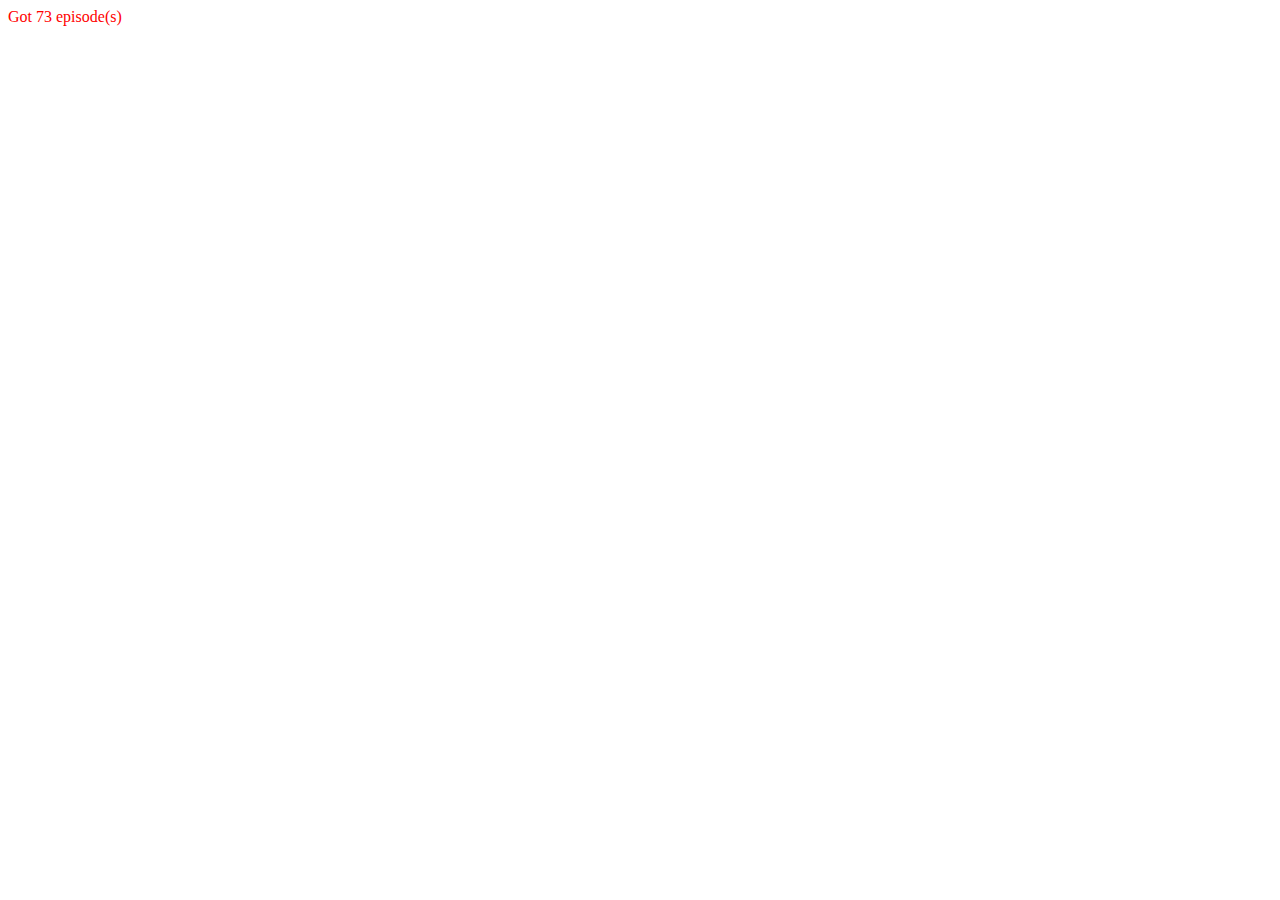
==== index.html @ b024adad "Initial commit" ====
<!DOCTYPE html>
<html lang="en">
  <head>
    <meta charset="UTF-8" />
    <meta name="viewport" content="width=device-width, initial-scale=1.0" />
    <title>TV Show Project | My Name (My GitHub username)</title>
    <link href="style.css" rel="stylesheet" />
    <link rel="icon" href="/favicon.ico" type="image/x-icon" />
  </head>

  <body>
    <div id="root">
    </div>

    <!-- Loads a provided function called getAllEpisodes() which returns all episodes -->
    <script src="episodes.js"></script>

    <!-- Loads YOUR javascript code -->
    <script src="script.js"></script>
  </body>
</html>
---- style.css ----
#root {
  color: red;
}
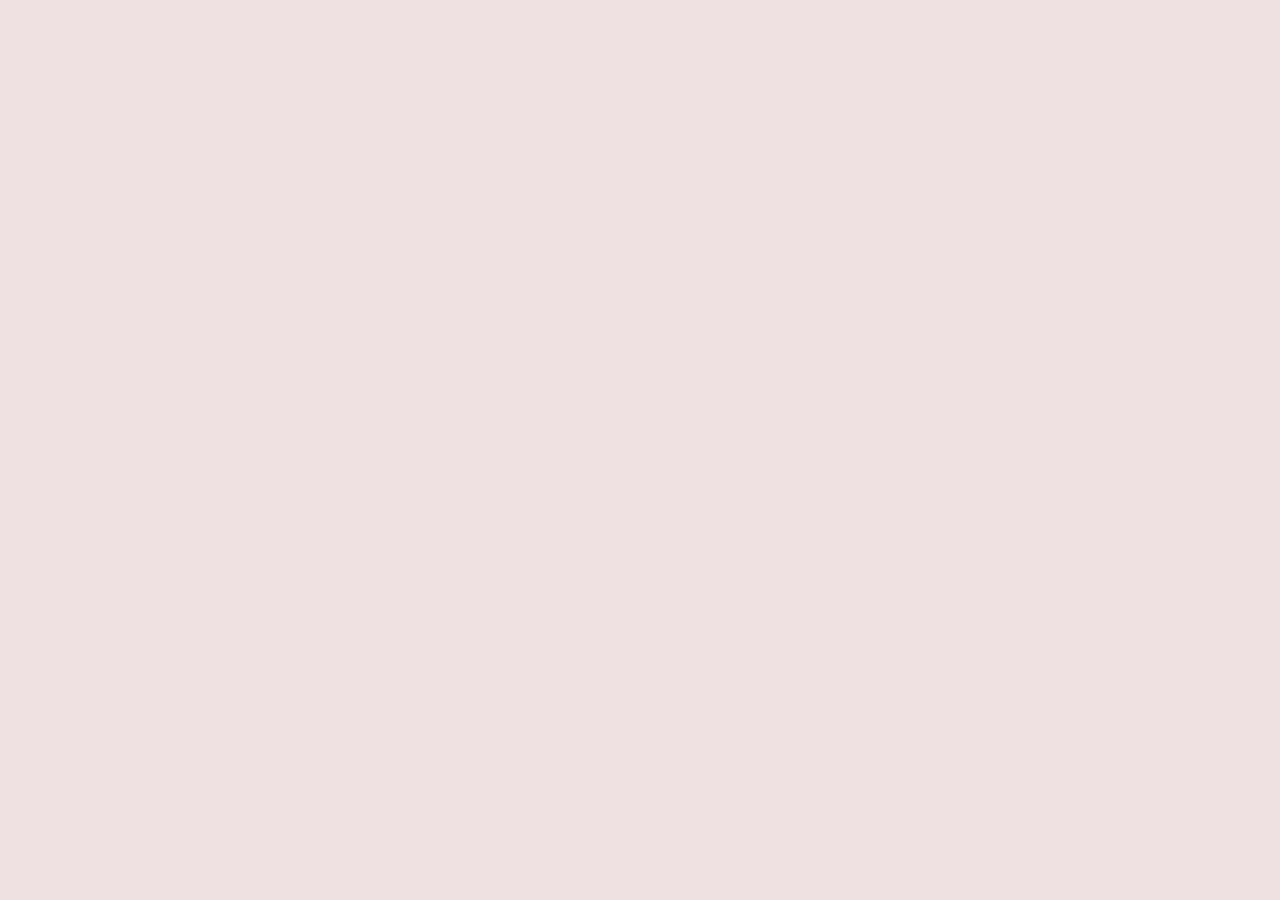
==== commit 6302eec9: "level 400 done" ====
--- a/index.html
+++ b/index.html
@@ -3,7 +3,7 @@
   <head>
     <meta charset="UTF-8" />
     <meta name="viewport" content="width=device-width, initial-scale=1.0" />
-    <title>TV Show Project | My Name (My GitHub username)</title>
+    <title>TV Show Project | Haroun (HarounAlarabi)</title>
     <link href="style.css" rel="stylesheet" />
     <link rel="icon" href="/favicon.ico" type="image/x-icon" />
   </head>
@@ -13,9 +13,10 @@
     </div>
 
     <!-- Loads a provided function called getAllEpisodes() which returns all episodes -->
-    <script src="episodes.js"></script>
+    <!--<script src="episodes.js"></script> --->
 
     <!-- Loads YOUR javascript code -->
+    <script src ="shows.js"></script>
     <script src="script.js"></script>
   </body>
 </html>
--- a/style.css
+++ b/style.css
@@ -1,3 +1,89 @@
+body{
+  background-color: rgb(239, 225, 225);
+  padding: 0px;
+  margin: 0px;
+}
+.searchBar{
+  display: flex;
+  justify-content:space-evenly;
+  align-items: center;
+  height: 70px;
+  width: 100%;
+  padding: 40px 10px 20px 30px;
+  border-bottom: 3px solid gray;
+
+  background-color:rgb(200, 167, 167);
+  position: fixed;
+
+
+
+}
+#drop{
+  display: flex;
+  justify-content:space-around;
+  align-items: center;
+}
+.searchBar input {
+  height: 30px;
+  border-radius: 10px;
+  margin: 0px 10px;
+}
 #root {
-  color: red;
+  display: grid;
+  grid-template-columns: auto auto auto;
+  grid-template-rows: auto;
+  justify-content: space-evenly;
+  padding: 200px 50px;
 }
+#root>div{
+  display: flex;
+  flex-direction: column;
+  text-align: center;
+  width: 400px;
+  height: 100%;
+  border: 1px solid gray;
+  border-radius: 15px;
+  margin: 20px;
+  padding: 20px;
+  -webkit-border-radius: 15px;
+  -moz-border-radius: 15px;
+  -ms-border-radius: 15px;
+  -o-border-radius: 15px;
+}
+#root>div:hover{
+  box-shadow: 1px 2px 6px 2px gray;
+}
+#root>div >h3{
+ border: 1px solid gray;
+ font-size: 1rem;
+ height: 50px;
+ width: 80%;
+ margin: 0px auto 20px auto ;
+ box-shadow: 1px 2px 4px 2px gray;
+ text-align: center;
+ border-radius: 9px;
+ display: flex;
+ align-items: center;
+ justify-content: center;
+}
+img{
+  width: 100%;
+}
+#root>div >p{
+  text-align: left;
+  width: 100%;
+}
+.dropDown{
+  height: 35px;
+  margin: 0px 10px;
+}
+.buttonUp{
+  background-color: rgb(118, 144, 178);
+  position: fixed;
+  bottom: 20px;
+  right: 20px;
+  display: none;
+  padding: 5px;
+  border-radius: 20px;
+  
+}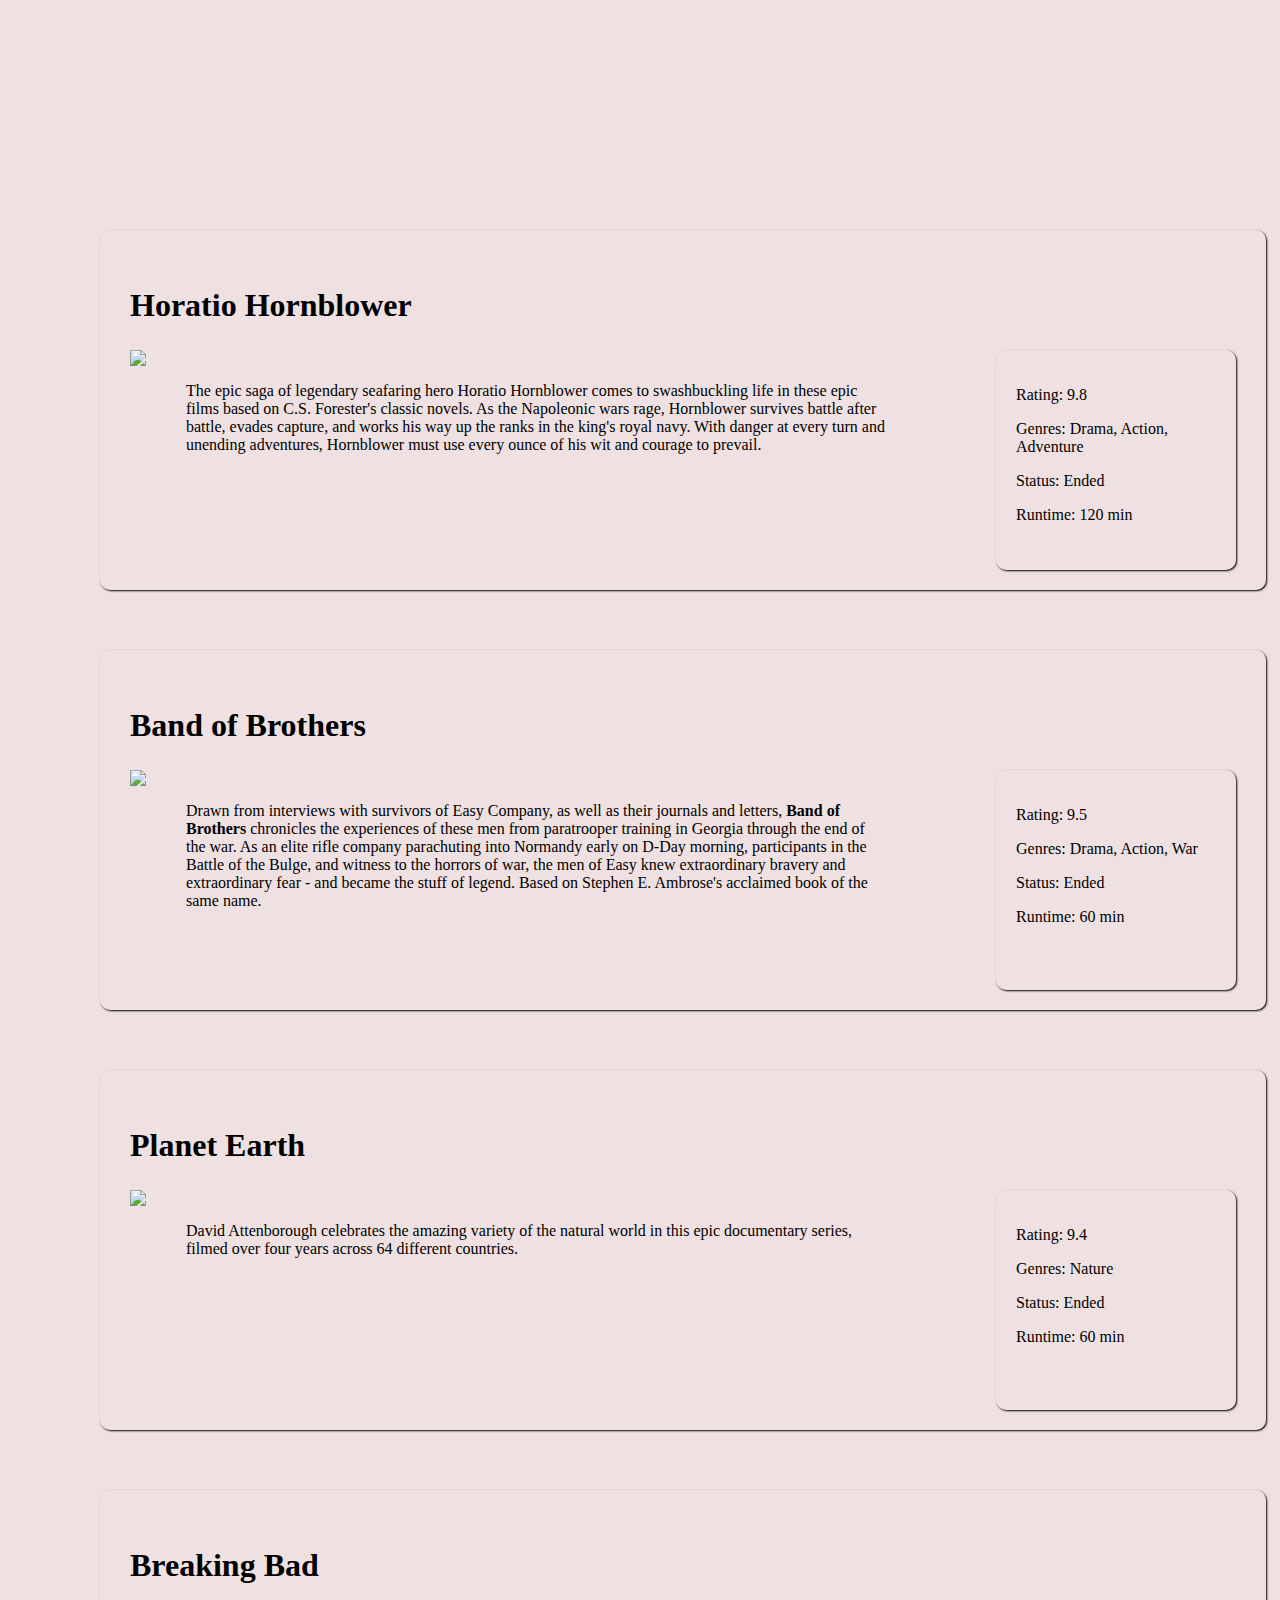
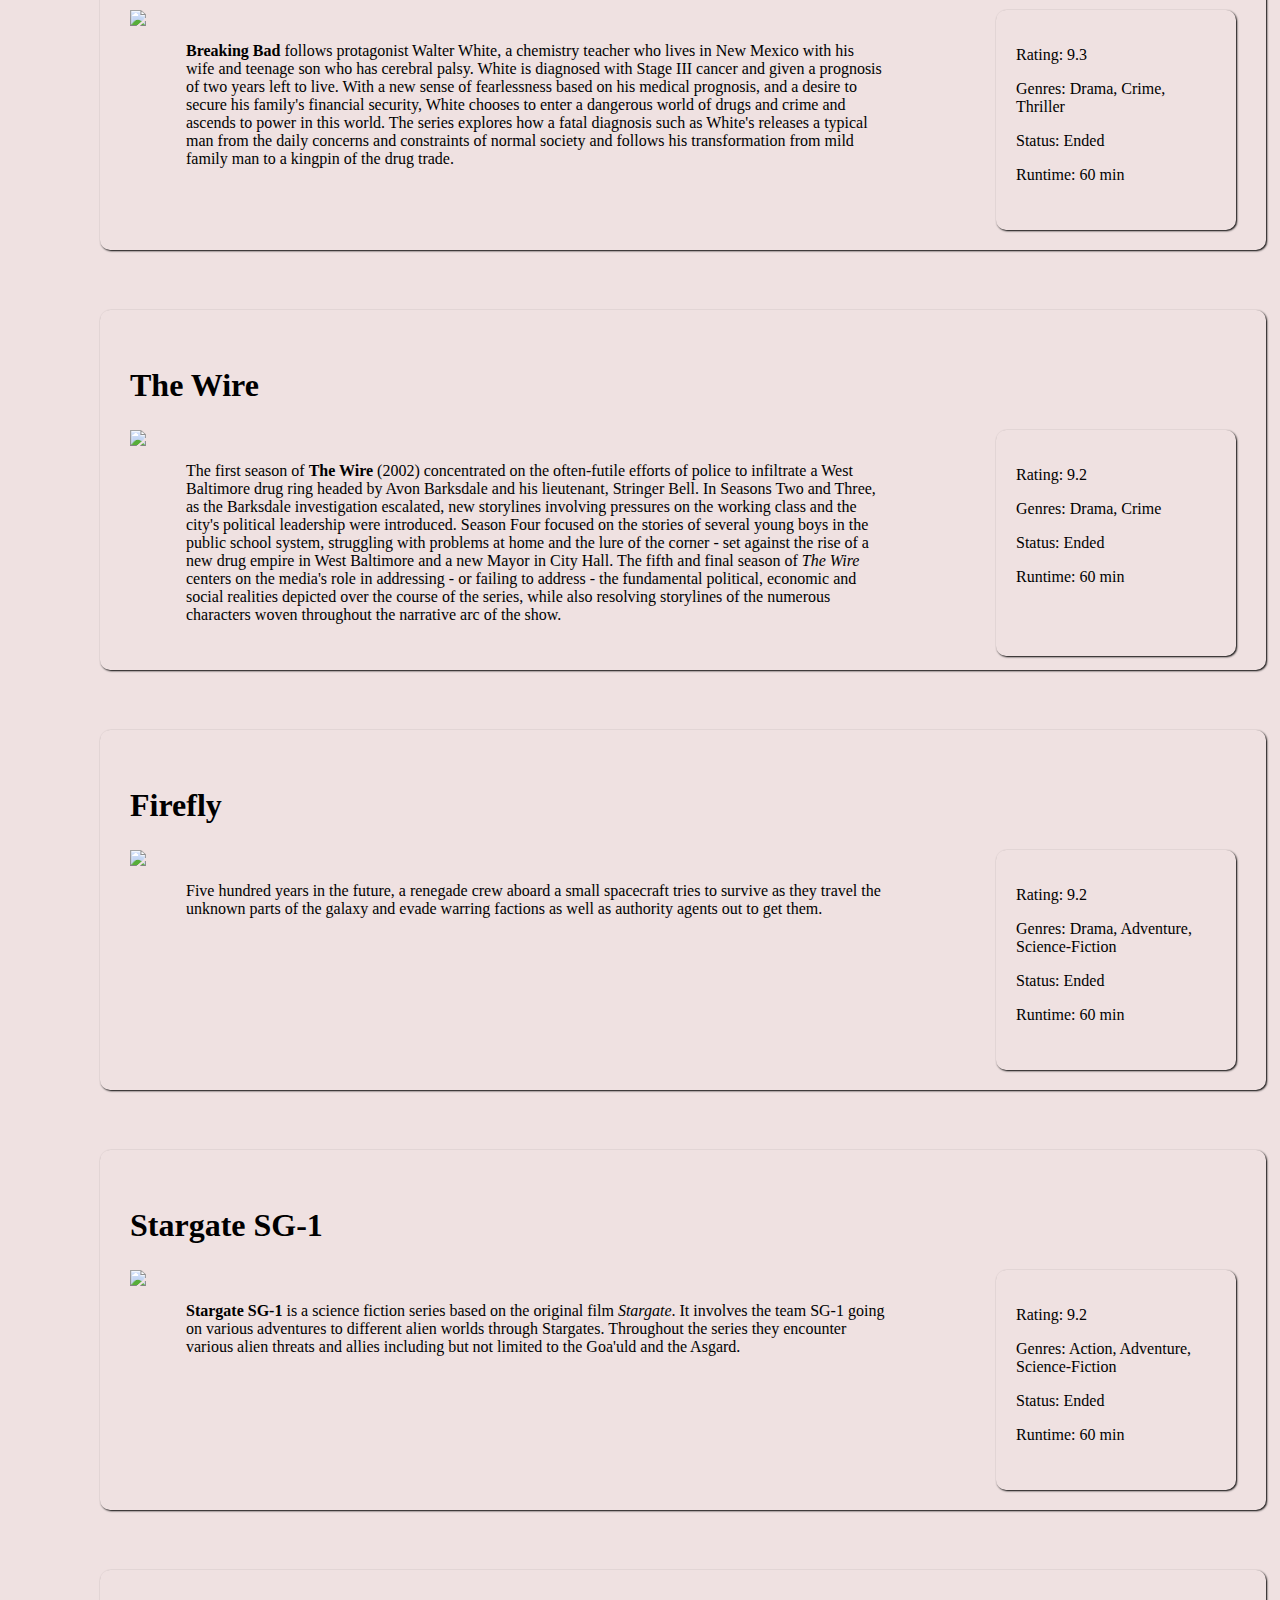
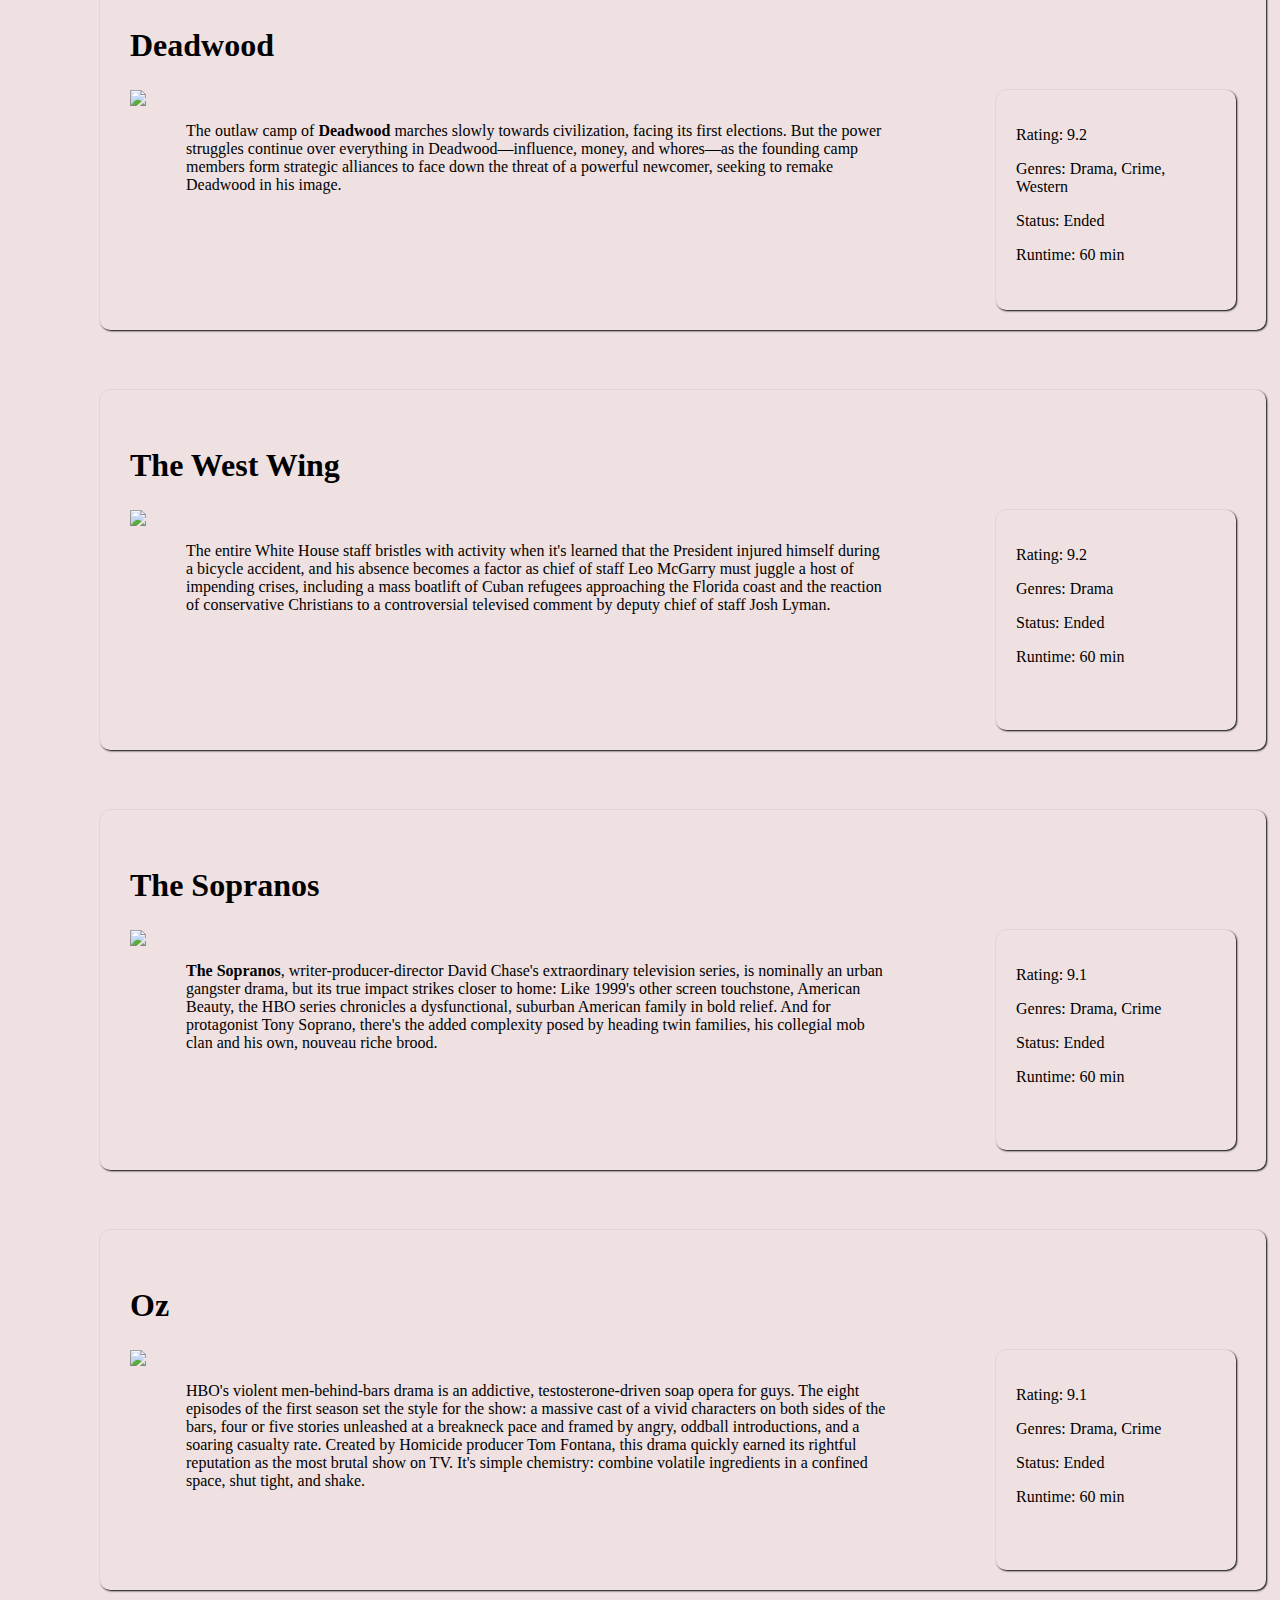
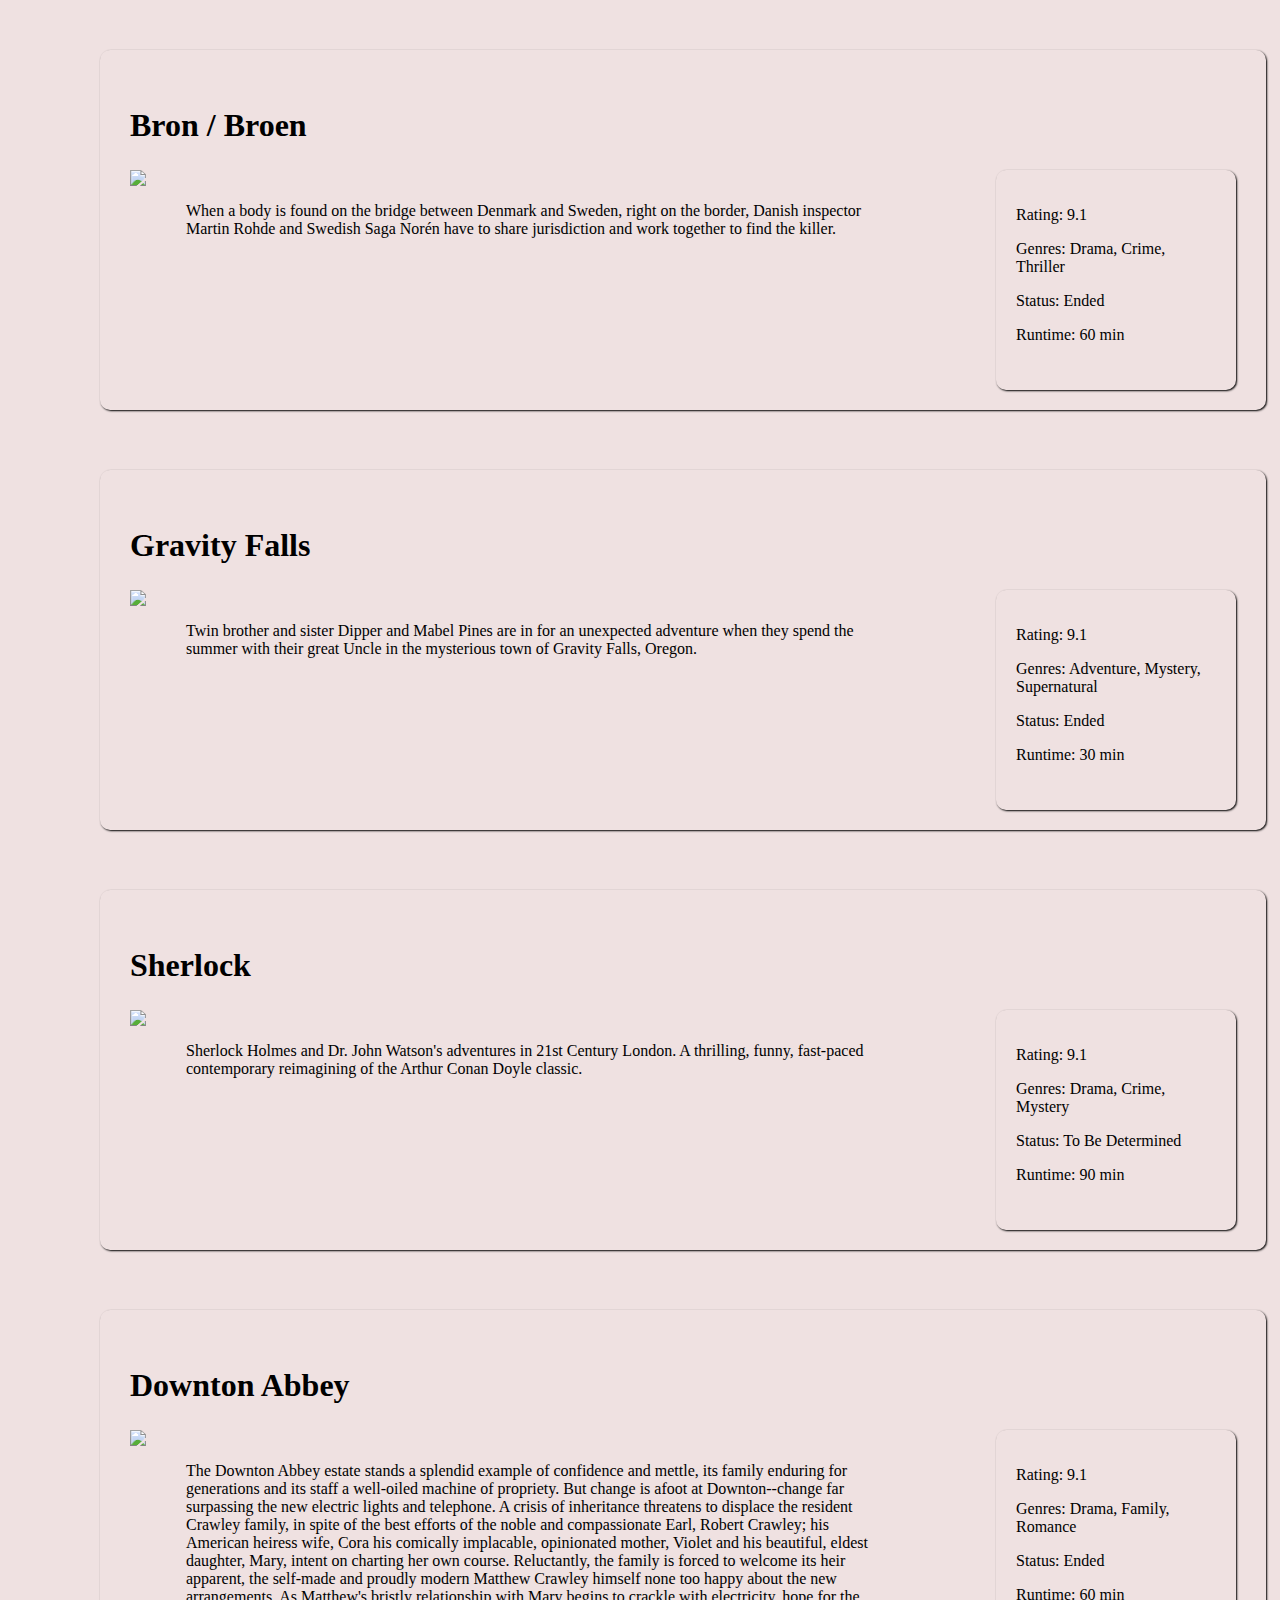
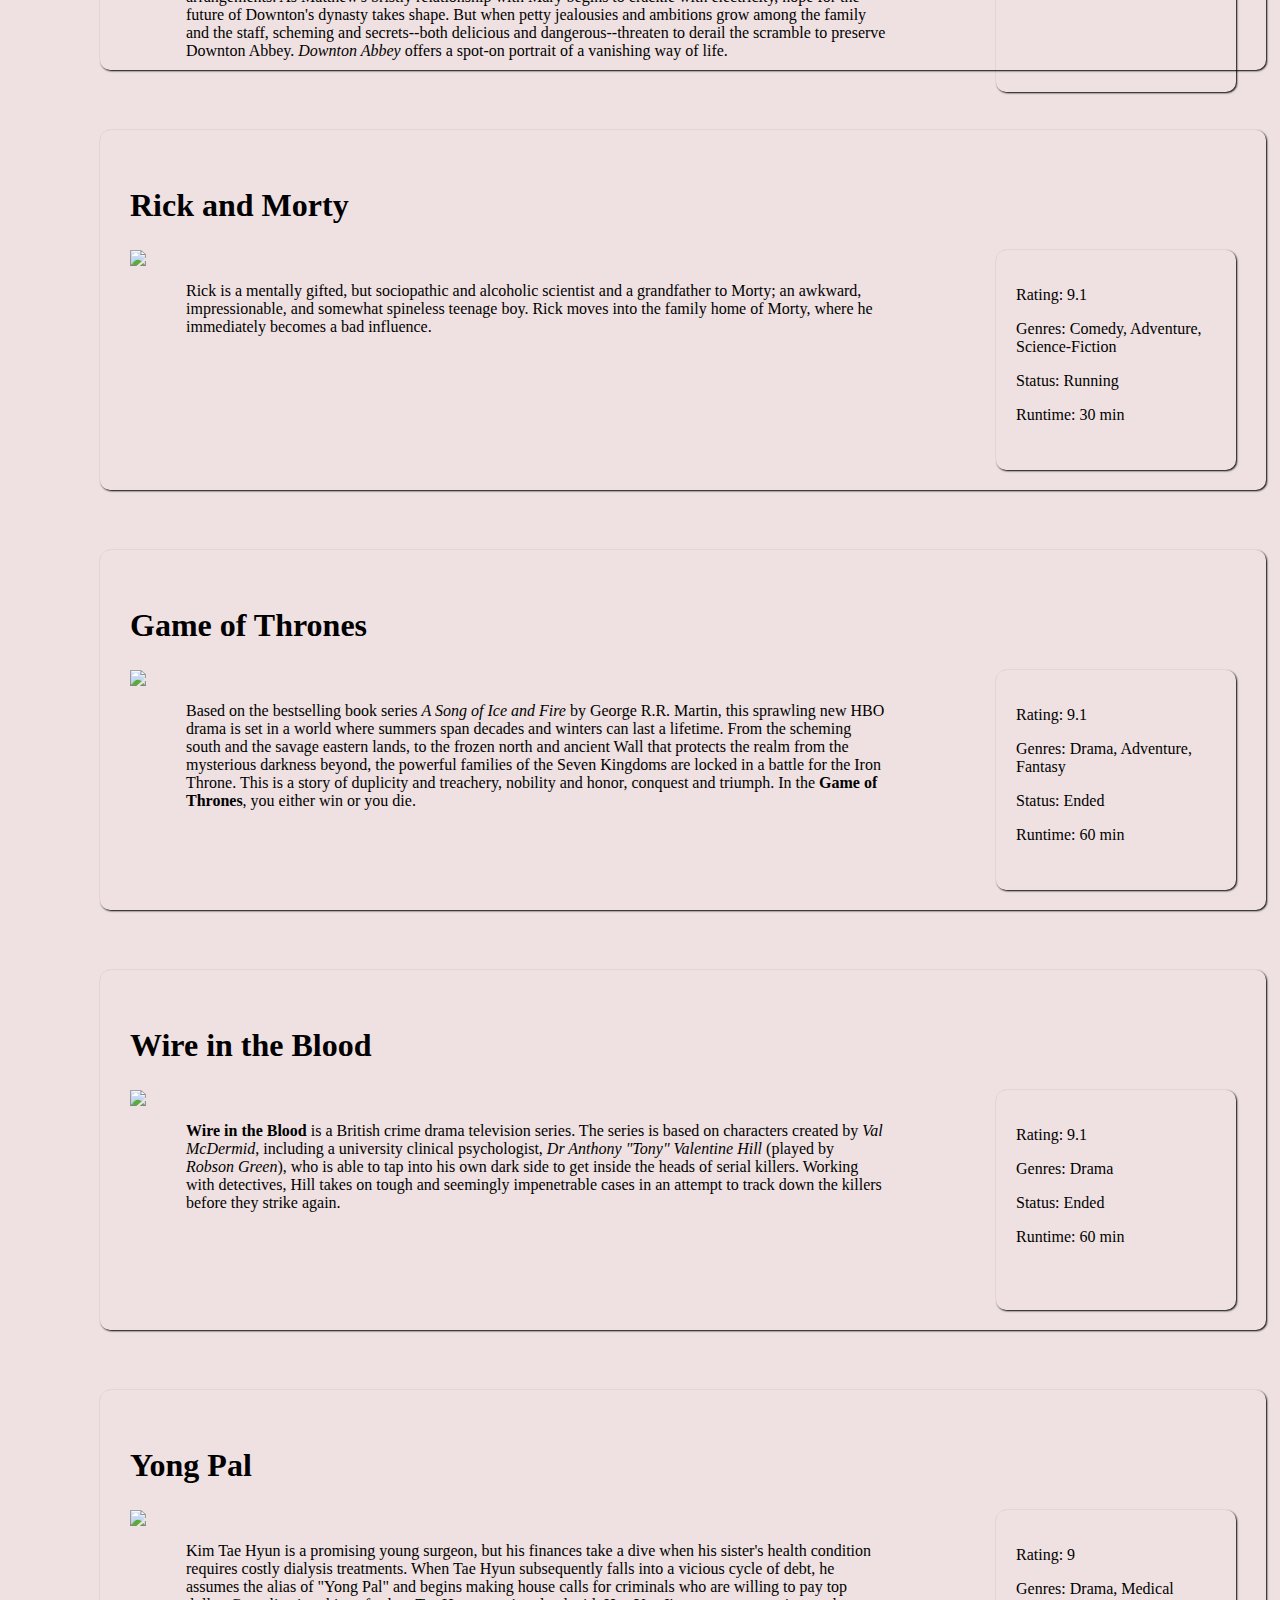
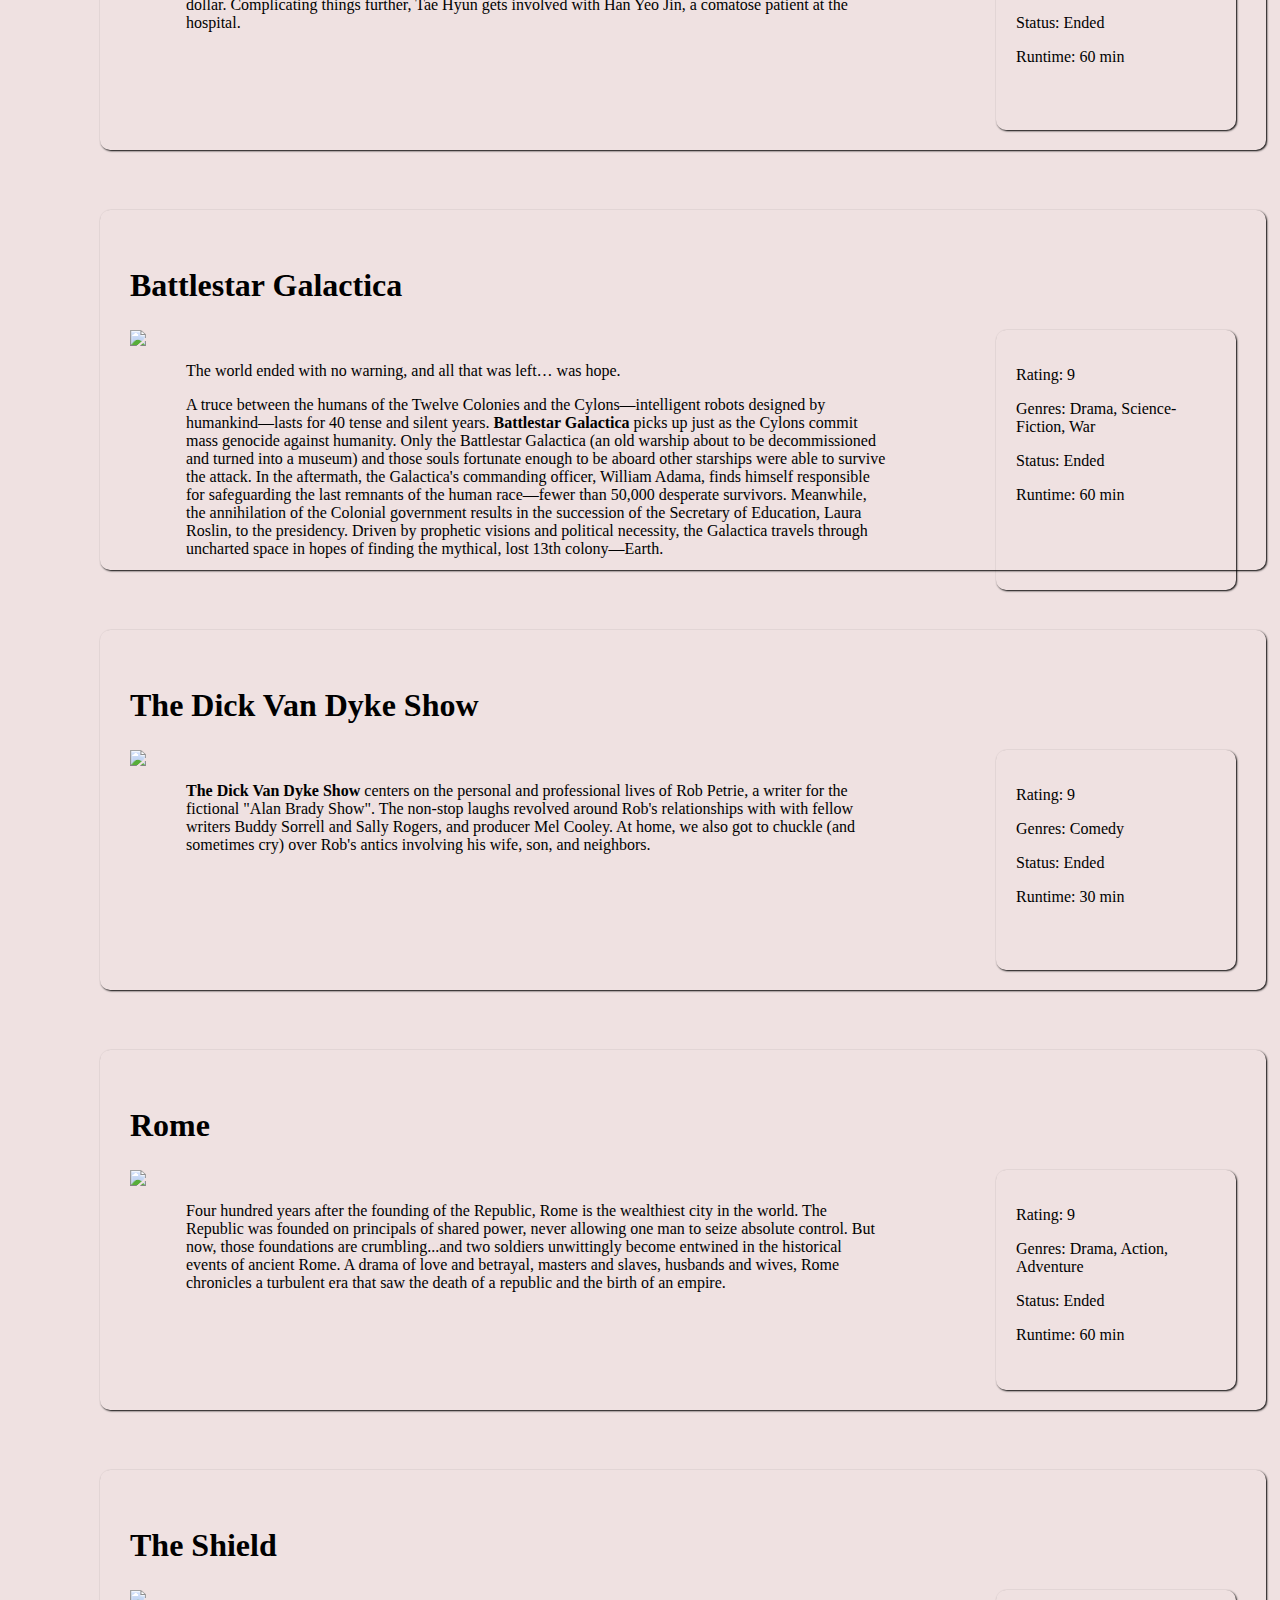
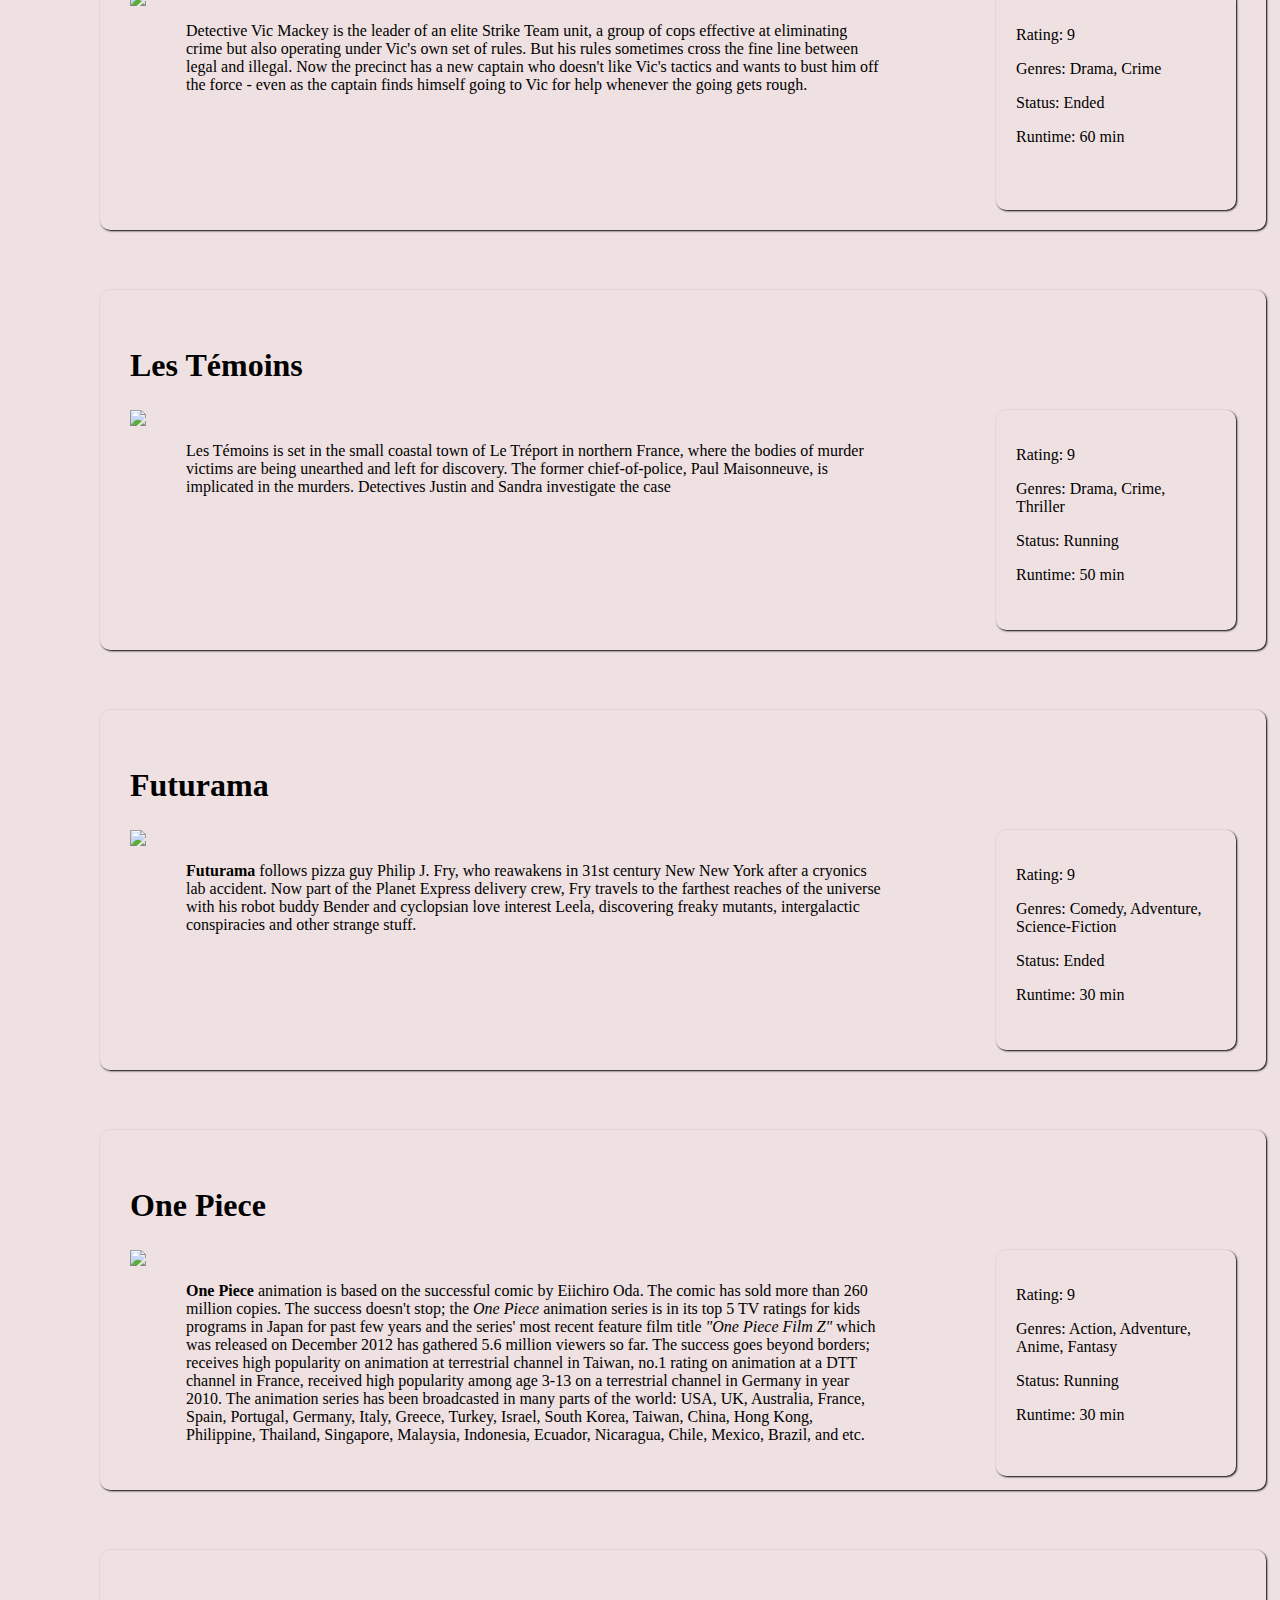
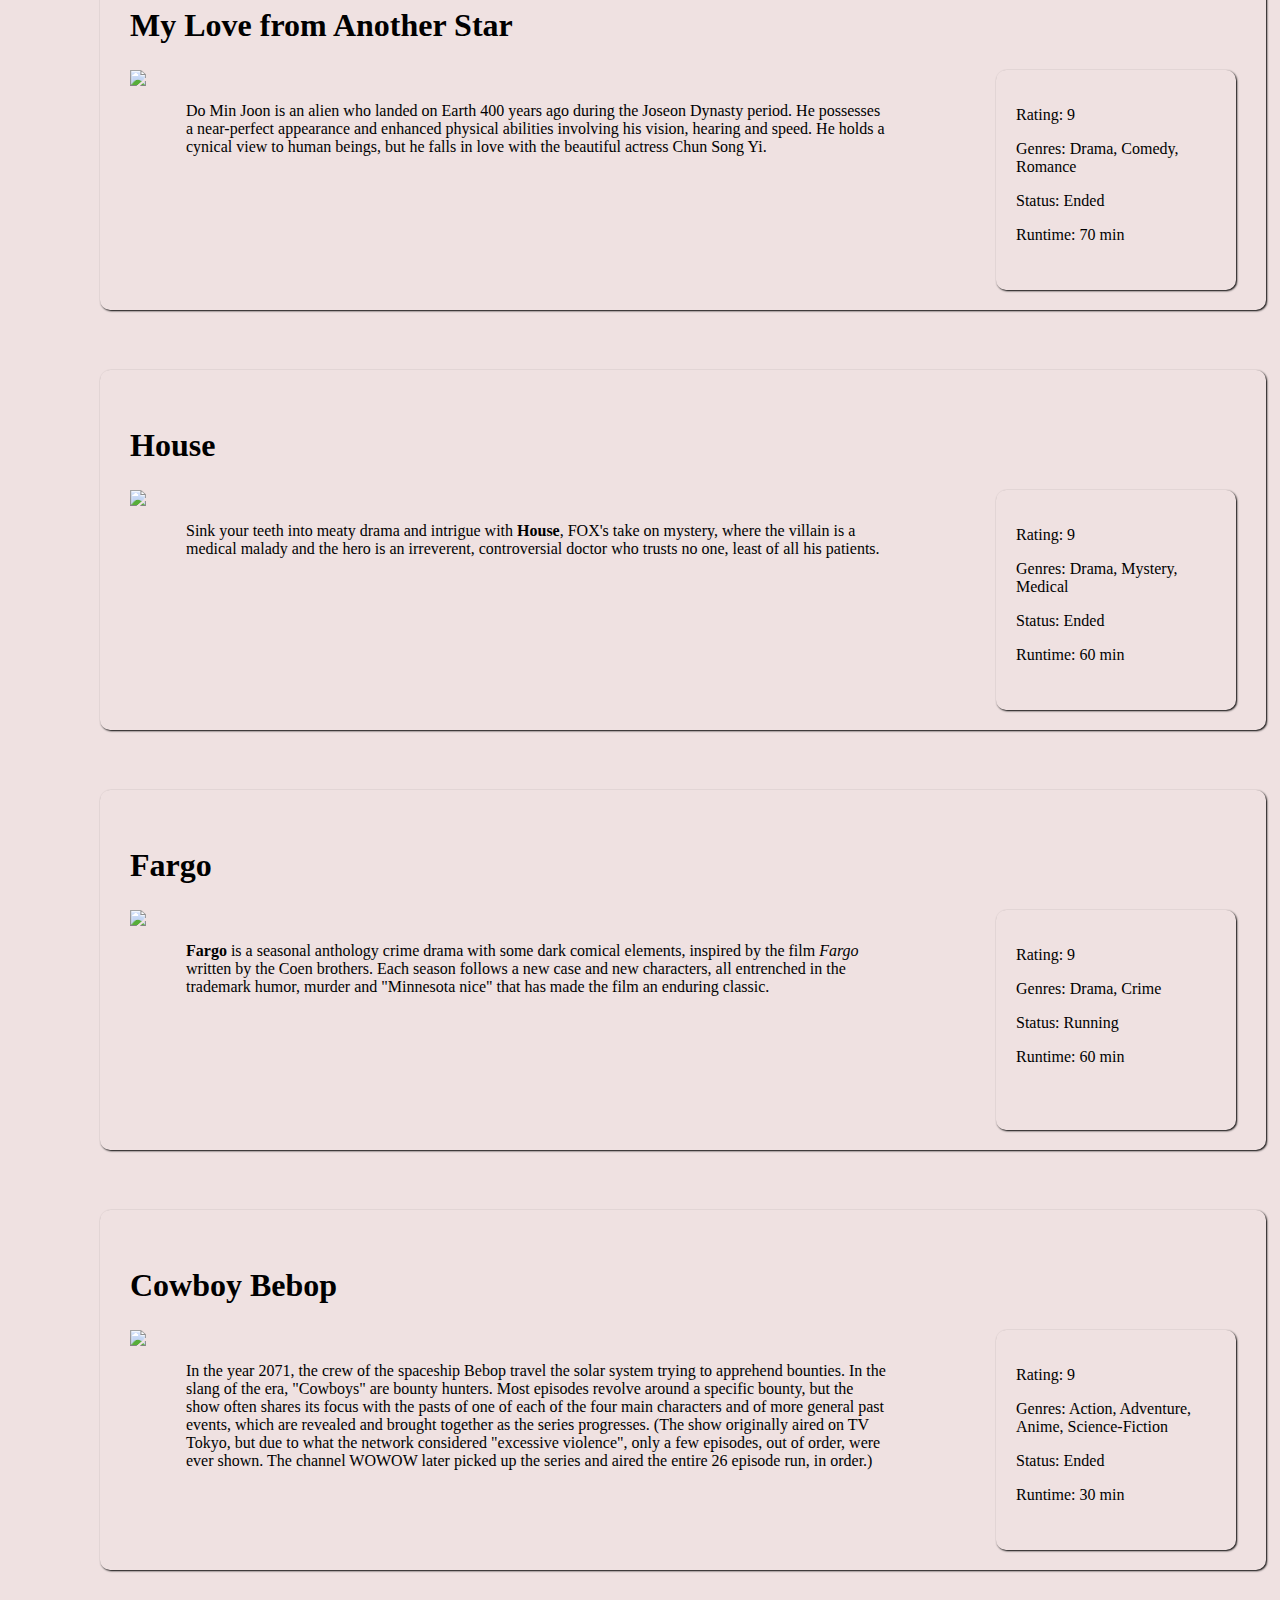
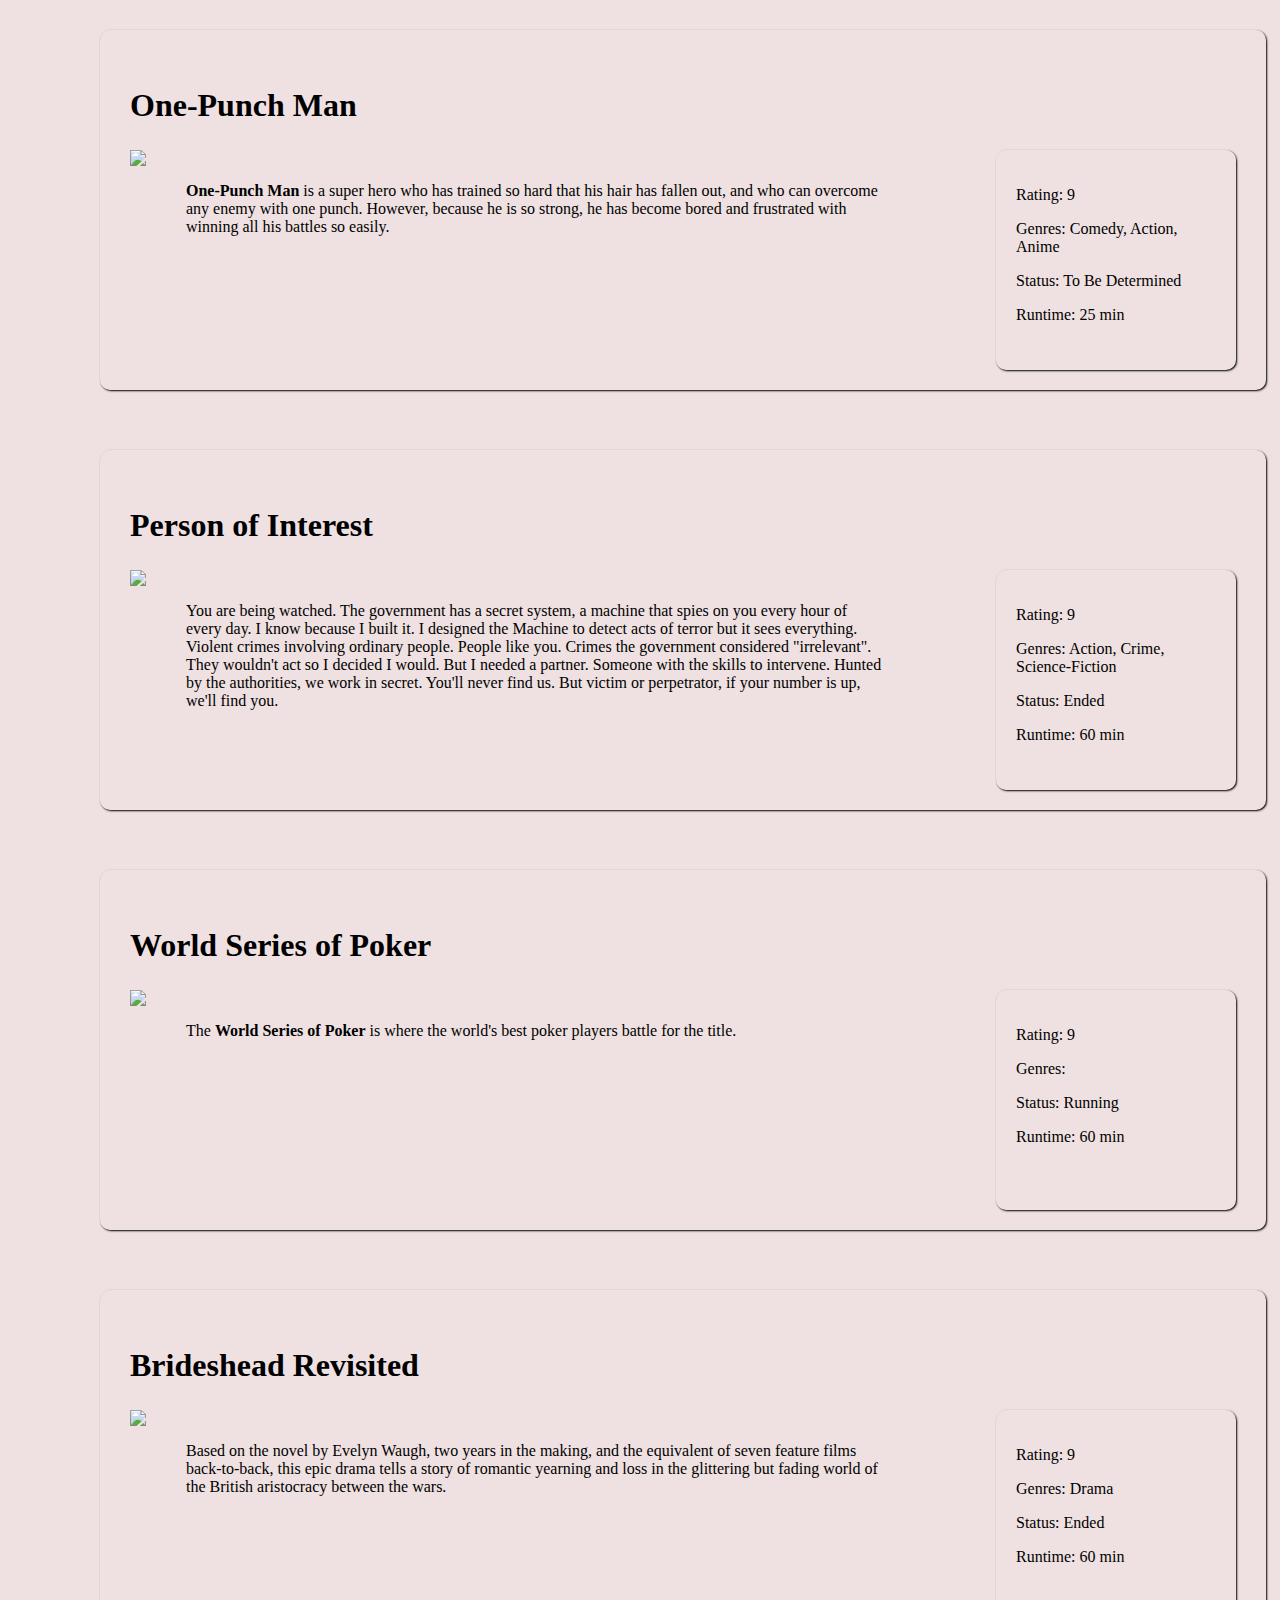
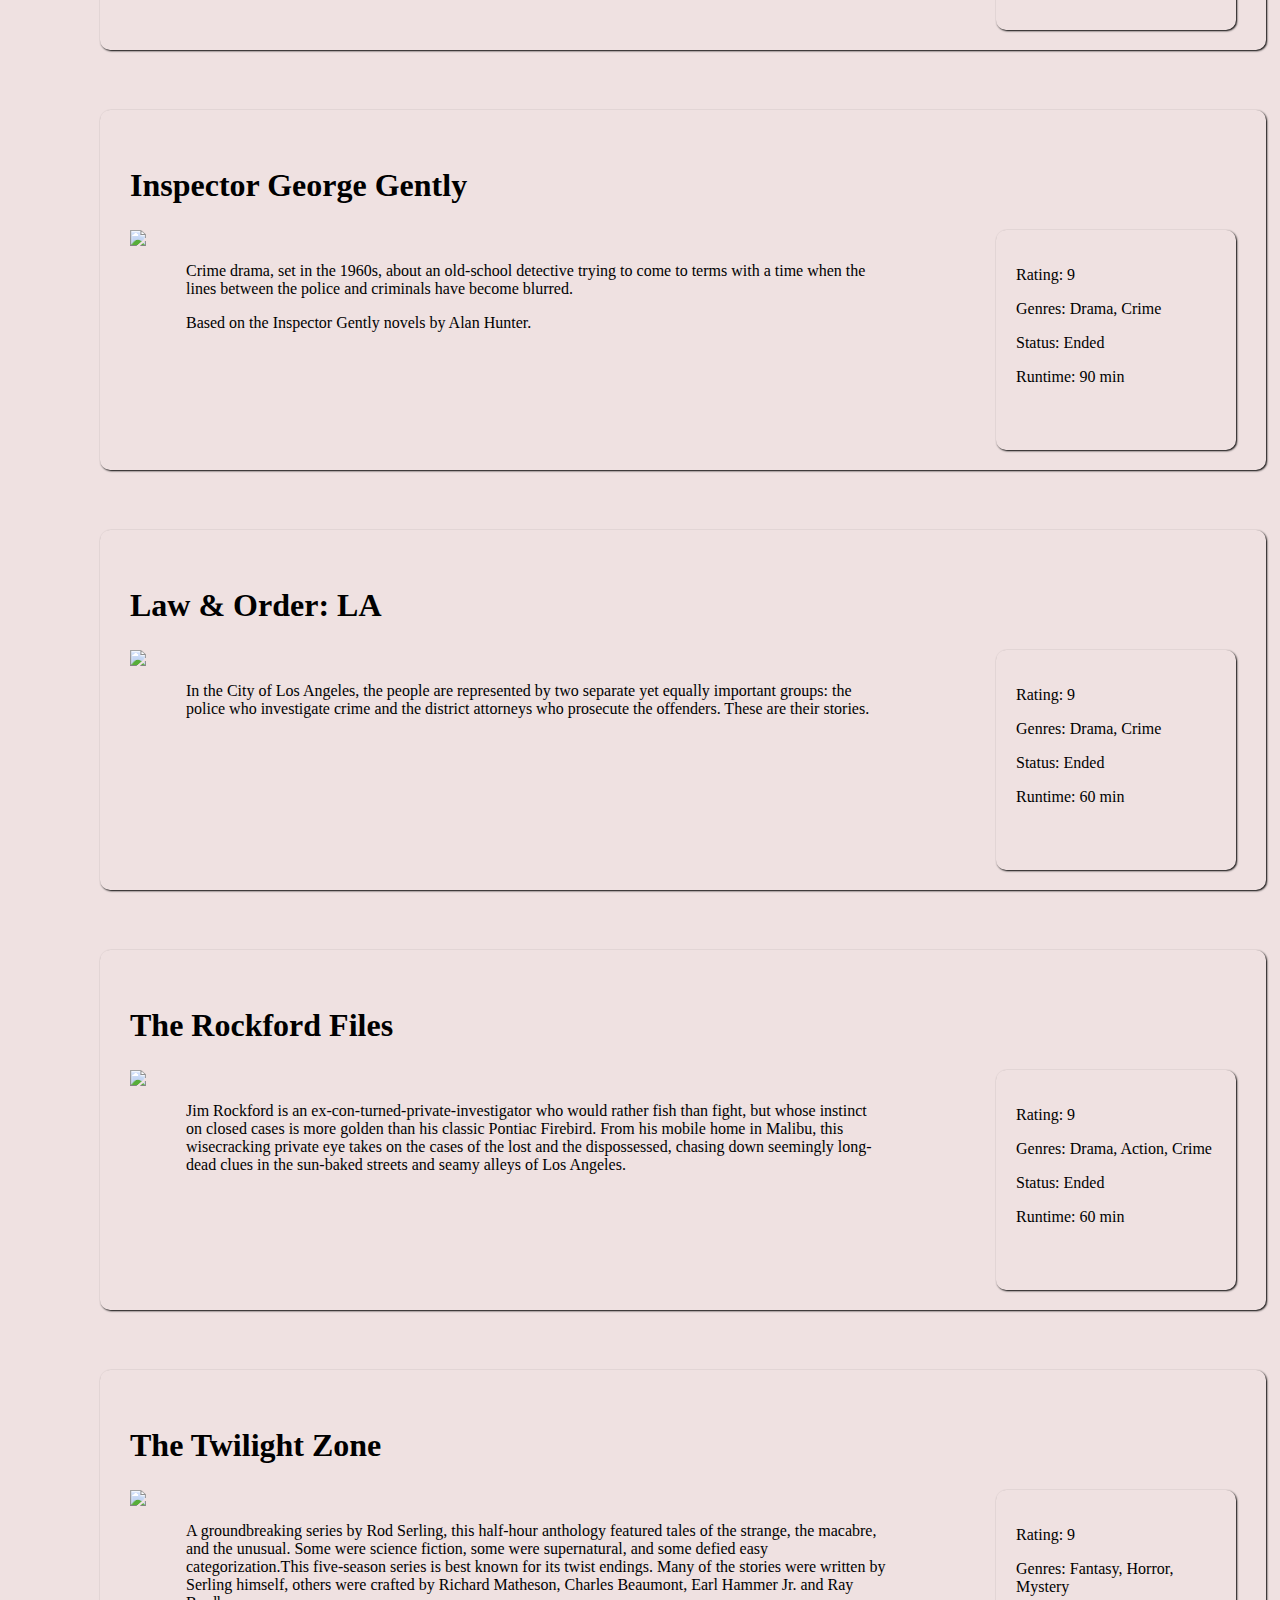
==== commit 291ae1e1: "update style" ====
--- a/index.html
+++ b/index.html
@@ -1,22 +1,20 @@
 <!DOCTYPE html>
 <html lang="en">
-  <head>
-    <meta charset="UTF-8" />
-    <meta name="viewport" content="width=device-width, initial-scale=1.0" />
-    <title>TV Show Project | Haroun (HarounAlarabi)</title>
-    <link href="style.css" rel="stylesheet" />
-    <link rel="icon" href="/favicon.ico" type="image/x-icon" />
-  </head>
+<head>
+    <meta charset="UTF-8">
+    <meta http-equiv="X-UA-Compatible" content="IE=edge">
+    <meta name="viewport" content="width=device-width, initial-scale=1.0">
+    <link rel="stylesheet" href="style.css">
+    <title>Document</title>
+</head>
+<body>
+    <div id="root"></div>
+    <div id="listShow"></div>
 
-  <body>
-    <div id="root">
-    </div>
+  <script src="script.js"></script>
 
-    <!-- Loads a provided function called getAllEpisodes() which returns all episodes -->
-    <!--<script src="episodes.js"></script> --->
+     <script src="showList.js"></script>
+     <script src="shows.js"></script>
 
-    <!-- Loads YOUR javascript code -->
-    <script src ="shows.js"></script>
-    <script src="script.js"></script>
-  </body>
-</html>
+</body>
+</html>--- a/style.css
+++ b/style.css
@@ -13,7 +13,9 @@
   border-bottom: 3px solid gray;
 
   background-color:rgb(200, 167, 167);
-  position: fixed;
+  /*position: fixed;*/
+  margin-top: 0px;
+  margin-bottom: 20px;
 
 
 
@@ -33,7 +35,7 @@
   grid-template-columns: auto auto auto;
   grid-template-rows: auto;
   justify-content: space-evenly;
-  padding: 200px 50px;
+  padding: 100px 50px;
 }
 #root>div{
   display: flex;
@@ -85,5 +87,50 @@
   display: none;
   padding: 5px;
   border-radius: 20px;
-  
+
+}
+#listShow{
+  display:grid;
+  grid-template-columns: 1fr;
+
+}
+
+#listShow > div{
+  display: grid;
+  grid-template-columns: 1fr ;
+  justify-content: center;
+  align-items: center;
+  border: 0px solid gray;
+  box-shadow: 1px 1px 2px ;
+  border-radius: 10px;
+  height: 300px;
+  padding: 30px;
+  margin: 30px 100px;
+
+}
+#listShow > div > h2{
+  font-size: 2rem;
+  font-weight: bolder;
+}
+#listShow > div > div{
+  display:flex;
+  gap: 40px;
+}
+#listShow > div > div>img{
+  width: auto;
+  height: 220px;
+}
+#listShow > div > div > p{
+  width: 700px;
+}
+.side{
+  width: 200px;
+  position: relative;
+
+  padding: 20px;
+  margin-left: 70px;
+  border: 0px solid gray;
+  box-shadow: 1px 1px 2px ;
+  border-radius: 10px;
+
 }